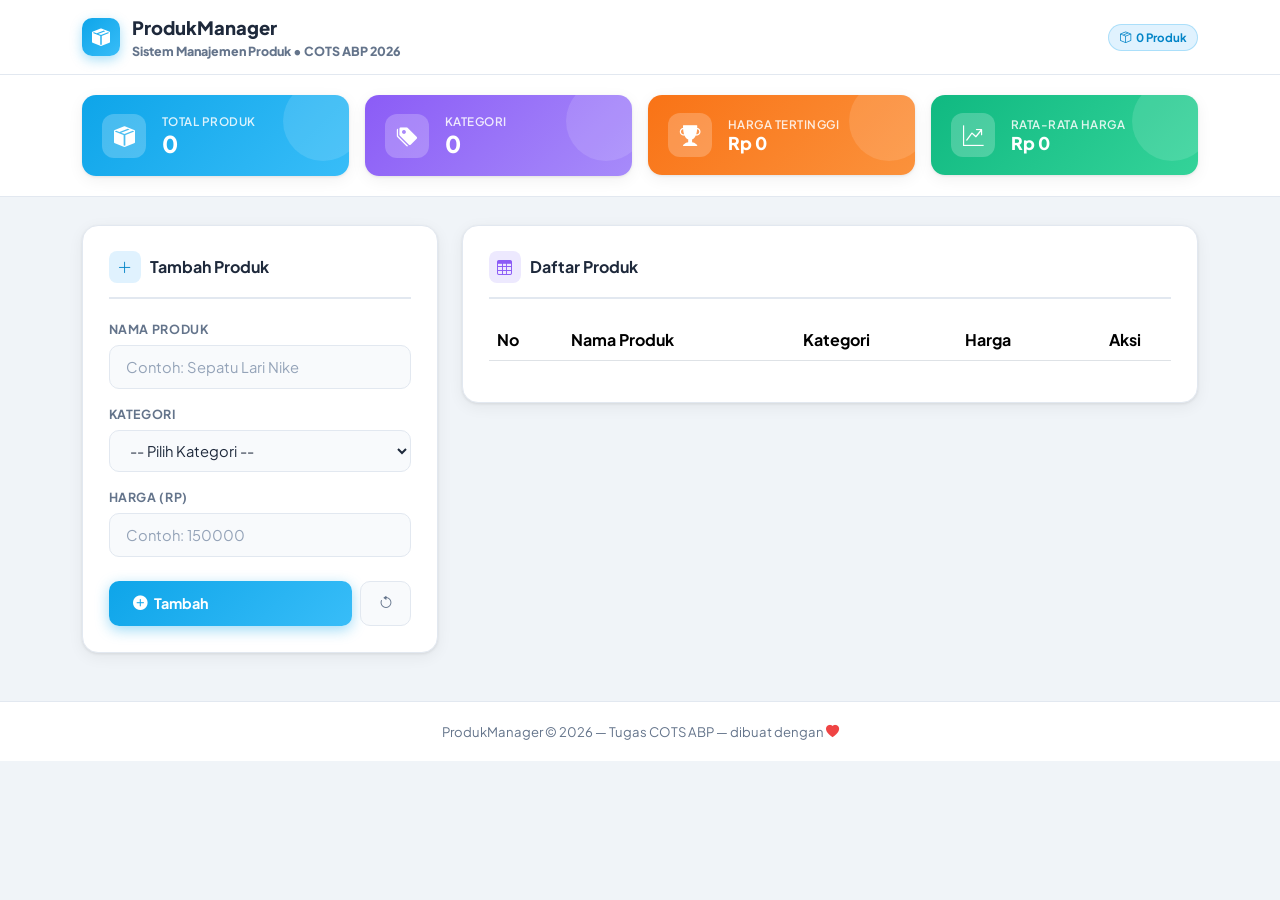
==== COTS/index.html @ b5a3f066 "cots" ====
<!DOCTYPE html>
<html lang="id">
<head>
  <meta charset="UTF-8" />
  <meta name="viewport" content="width=device-width, initial-scale=1.0" />
  <title>Manajemen Produk | COTS</title>
  <meta name="description" content="Halaman manajemen data produk dengan fitur CRUD, pencarian, dan pagination." />

  <!-- Google Fonts -->
  <link href="https://fonts.googleapis.com/css2?family=Plus+Jakarta+Sans:wght@300;400;500;600;700;800&display=swap" rel="stylesheet" />

  <!-- Bootstrap 5 -->
  <link href="https://cdn.jsdelivr.net/npm/bootstrap@5.3.3/dist/css/bootstrap.min.css" rel="stylesheet" />

  <!-- Bootstrap Icons -->
  <link href="https://cdn.jsdelivr.net/npm/bootstrap-icons@1.11.3/font/bootstrap-icons.min.css" rel="stylesheet" />

  <!-- DataTables CSS -->
  <link href="https://cdn.datatables.net/1.13.8/css/dataTables.bootstrap5.min.css" rel="stylesheet" />
  <link href="https://cdn.datatables.net/responsive/2.5.0/css/responsive.bootstrap5.min.css" rel="stylesheet" />

  <!-- Custom CSS -->
  <link href="style.css" rel="stylesheet" />
</head>
<body>

<!-- ══════════ NAVBAR ══════════ -->
<nav class="navbar-custom">
  <div class="container d-flex align-items-center justify-content-between">
    <a href="#" class="navbar-brand-logo">
      <div class="brand-icon"><i class="bi bi-box-seam-fill"></i></div>
      <div>
        <div>ProdukManager</div>
        <div class="navbar-tagline">Sistem Manajemen Produk &bull; COTS ABP 2026</div>
      </div>
    </a>
    <span class="nav-badge" id="navBadge"><i class="bi bi-box-seam me-1"></i>0 Produk</span>
  </div>
</nav>

<!-- ══════════ STATS (2 kolom × 2 baris) ══════════ -->
<section class="stats-section">
  <div class="container">
    <div class="row g-3">
      <div class="col-6 col-md-3">
        <div class="stat-card stat-card-1">
          <div class="stat-icon-box"><i class="bi bi-box-seam-fill"></i></div>
          <div>
            <div class="stat-label">Total Produk</div>
            <div class="stat-value" id="statTotal">0</div>
          </div>
        </div>
      </div>
      <div class="col-6 col-md-3">
        <div class="stat-card stat-card-2">
          <div class="stat-icon-box"><i class="bi bi-tags-fill"></i></div>
          <div>
            <div class="stat-label">Kategori</div>
            <div class="stat-value" id="statKategori">0</div>
          </div>
        </div>
      </div>
      <div class="col-6 col-md-3">
        <div class="stat-card stat-card-3">
          <div class="stat-icon-box"><i class="bi bi-trophy-fill"></i></div>
          <div>
            <div class="stat-label">Harga Tertinggi</div>
            <div class="stat-value" id="statMax" style="font-size:1.1rem;">Rp 0</div>
          </div>
        </div>
      </div>
      <div class="col-6 col-md-3">
        <div class="stat-card stat-card-4">
          <div class="stat-icon-box"><i class="bi bi-graph-up-arrow"></i></div>
          <div>
            <div class="stat-label">Rata-rata Harga</div>
            <div class="stat-value" id="statAvg" style="font-size:1.1rem;">Rp 0</div>
          </div>
        </div>
      </div>
    </div>
  </div>
</section>

<!-- ══════════ MAIN CONTENT ══════════ -->
<main class="main-area">
  <div class="container">
    <div class="row g-4 align-items-start">

      <!-- ── FORM INPUT (Kiri) ── -->
      <div class="col-lg-4">
        <div class="card-custom">
          <div class="section-heading">
            <div class="head-icon head-icon-blue"><i class="bi bi-plus-lg"></i></div>
            <span id="formTitle">Tambah Produk</span>
          </div>

          <!-- Edit Mode Banner -->
          <div class="edit-mode-banner" id="editBanner">
            <i class="bi bi-pencil-square"></i>
            <span>Mode Edit Aktif</span>
            <button class="btn-cancel-edit" onclick="cancelEdit()">
              <i class="bi bi-x-lg"></i> Batal
            </button>
          </div>

          <form id="productForm" novalidate>
            <input type="hidden" id="editId" />

            <div class="mb-3">
              <label class="form-label-custom" for="namaProduk">Nama Produk</label>
              <input type="text" id="namaProduk" class="form-control-custom"
                placeholder="Contoh: Sepatu Lari Nike" />
              <div class="err-msg" id="errNama">
                <i class="bi bi-exclamation-circle me-1"></i>Nama produk tidak boleh kosong.
              </div>
            </div>

            <div class="mb-3">
              <label class="form-label-custom" for="kategori">Kategori</label>
              <select id="kategori" class="form-select-custom">
                <option value="" disabled selected>-- Pilih Kategori --</option>
                <option value="Elektronik">Elektronik</option>
                <option value="Pakaian">Pakaian</option>
                <option value="Makanan">Makanan</option>
                <option value="Minuman">Minuman</option>
                <option value="Olahraga">Olahraga</option>
                <option value="Kecantikan">Kecantikan</option>
                <option value="Lainnya">Lainnya</option>
              </select>
              <div class="err-msg" id="errKategori">
                <i class="bi bi-exclamation-circle me-1"></i>Pilih kategori terlebih dahulu.
              </div>
            </div>

            <div class="mb-4">
              <label class="form-label-custom" for="harga">Harga (Rp)</label>
              <input type="number" id="harga" class="form-control-custom"
                placeholder="Contoh: 150000" min="0" />
              <div class="err-msg" id="errHarga">
                <i class="bi bi-exclamation-circle me-1"></i>Masukkan harga yang valid (≥ 0).
              </div>
            </div>

            <div class="d-flex gap-2">
              <button type="submit" class="btn-submit flex-grow-1" id="btnSubmit">
                <i class="bi bi-plus-circle-fill"></i> Tambah
              </button>
              <button type="button" class="btn-reset-form" onclick="resetForm()" title="Reset Form">
                <i class="bi bi-arrow-counterclockwise"></i>
              </button>
            </div>
          </form>
        </div>
      </div>

      <!-- ── TABEL PRODUK (Kanan) ── -->
      <div class="col-lg-8">
        <div class="card-custom">
          <div class="section-heading">
            <div class="head-icon head-icon-violet"><i class="bi bi-table"></i></div>
            <span>Daftar Produk</span>
          </div>

          <div class="table-responsive">
            <table id="produkTable" class="table w-100" style="border-collapse:collapse;">
              <thead>
                <tr>
                  <th>No</th>
                  <th>Nama Produk</th>
                  <th>Kategori</th>
                  <th>Harga</th>
                  <th style="text-align:center;">Aksi</th>
                </tr>
              </thead>
              <tbody id="produkBody"></tbody>
            </table>
          </div>
        </div>
      </div>

    </div>
  </div>
</main>

<!-- ══════════ MODAL HAPUS ══════════ -->
<div class="modal fade" id="deleteModal" tabindex="-1" aria-hidden="true">
  <div class="modal-dialog modal-dialog-centered">
    <div class="modal-content">
      <div class="modal-header">
        <div class="d-flex align-items-center gap-3">
          <div style="width:40px;height:40px;border-radius:10px;background:#fee2e2;display:grid;place-items:center;color:#dc2626;font-size:1.2rem;flex-shrink:0;">
            <i class="bi bi-trash3-fill"></i>
          </div>
          <div>
            <div class="fw-bold" style="color:#1e293b;">Hapus Produk</div>
            <div style="font-size:.82rem;color:#64748b;">Tindakan ini tidak dapat dibatalkan.</div>
          </div>
        </div>
      </div>
      <div class="modal-body" style="color:#64748b;font-size:.92rem;">
        Apakah kamu yakin ingin menghapus produk
        <strong id="deleteProductName" style="color:#1e293b;"></strong>?
      </div>
      <div class="modal-footer gap-2">
        <button type="button" class="btn-reset-form" data-bs-dismiss="modal">Batal</button>
        <button type="button" id="confirmDelete" class="btn-hapus-modal">
          <i class="bi bi-trash3-fill"></i> Ya, Hapus
        </button>
      </div>
    </div>
  </div>
</div>

<!-- ══════════ TOAST STACK ══════════ -->
<div class="toast-stack" id="toastStack"></div>

<!-- ══════════ FOOTER ══════════ -->
<footer>
  <div class="container">
    ProdukManager &copy; 2026 &mdash; Tugas COTS ABP &mdash;
    dibuat dengan <i class="bi bi-heart-fill" style="color:#ef4444;"></i>
  </div>
</footer>

<!-- ══════════ SCRIPTS ══════════ -->
<!-- jQuery -->
<script src="https://code.jquery.com/jquery-3.7.1.min.js"></script>
<!-- Bootstrap Bundle -->
<script src="https://cdn.jsdelivr.net/npm/bootstrap@5.3.3/dist/js/bootstrap.bundle.min.js"></script>
<!-- DataTables -->
<script src="https://cdn.datatables.net/1.13.8/js/jquery.dataTables.min.js"></script>
<script src="https://cdn.datatables.net/1.13.8/js/dataTables.bootstrap5.min.js"></script>
<script src="https://cdn.datatables.net/responsive/2.5.0/js/dataTables.responsive.min.js"></script>
<script src="https://cdn.datatables.net/responsive/2.5.0/js/responsive.bootstrap5.min.js"></script>
<!-- Custom JS -->
<script src="script.js"></script>

</body>
</html>
---- COTS/style.css ----
/* ══════════════════════════════════════════════
   style.css — Manajemen Produk | COTS ABP 2026
   ══════════════════════════════════════════════ */

/* ── CSS Variables ── */
:root {
  --primary:       #0ea5e9;
  --primary-dark:  #0284c7;
  --primary-light: #e0f2fe;
  --secondary:     #8b5cf6;
  --accent:        #f97316;
  --success:       #10b981;
  --warning:       #f59e0b;
  --danger:        #ef4444;
  --bg:            #f0f4f8;
  --bg-card:       #ffffff;
  --bg-input:      #f8fafc;
  --text-main:     #1e293b;
  --text-muted:    #64748b;
  --border:        #e2e8f0;
  --shadow:        0 1px 3px rgba(0,0,0,.08), 0 4px 16px rgba(0,0,0,.06);
  --shadow-lg:     0 8px 32px rgba(0,0,0,.12);
  --grad-blue:     linear-gradient(135deg, #0ea5e9 0%, #38bdf8 100%);
  --grad-violet:   linear-gradient(135deg, #8b5cf6 0%, #a78bfa 100%);
  --grad-orange:   linear-gradient(135deg, #f97316 0%, #fb923c 100%);
  --grad-green:    linear-gradient(135deg, #10b981 0%, #34d399 100%);
}

/* ── Reset ── */
* { box-sizing: border-box; margin: 0; padding: 0; }

body {
  font-family: 'Plus Jakarta Sans', sans-serif;
  background: var(--bg);
  color: var(--text-main);
  min-height: 100vh;
}

/* ══ NAVBAR ══ */
.navbar-custom {
  background: #fff;
  border-bottom: 1px solid var(--border);
  padding: .875rem 0;
  box-shadow: 0 1px 8px rgba(0,0,0,.06);
}
.navbar-brand-logo {
  display: flex;
  align-items: center;
  gap: .75rem;
  font-weight: 800;
  font-size: 1.15rem;
  color: var(--text-main) !important;
  text-decoration: none;
}
.brand-icon {
  width: 38px; height: 38px;
  background: var(--grad-blue);
  border-radius: 10px;
  display: grid;
  place-items: center;
  font-size: 1.1rem;
  color: #fff;
  box-shadow: 0 4px 12px rgba(14,165,233,.35);
}
.nav-badge {
  background: var(--primary-light);
  color: var(--primary-dark);
  font-size: .72rem;
  font-weight: 700;
  padding: .25rem .65rem;
  border-radius: 999px;
  border: 1px solid rgba(14,165,233,.25);
}
.navbar-tagline {
  font-size: .78rem;
  color: var(--text-muted);
}

/* ══ STATS SECTION ══ */
.stats-section {
  background: #fff;
  border-bottom: 1px solid var(--border);
  padding: 1.25rem 0;
}
.stat-card {
  border-radius: 14px;
  padding: 1.1rem 1.25rem;
  display: flex;
  align-items: center;
  gap: 1rem;
  color: #fff;
  position: relative;
  overflow: hidden;
  transition: transform .2s, box-shadow .2s;
  box-shadow: var(--shadow);
}
.stat-card:hover {
  transform: translateY(-3px);
  box-shadow: var(--shadow-lg);
}
.stat-card::after {
  content: '';
  position: absolute;
  right: -14px; top: -14px;
  width: 80px; height: 80px;
  border-radius: 50%;
  background: rgba(255,255,255,.12);
}
.stat-card-1 { background: var(--grad-blue); }
.stat-card-2 { background: var(--grad-violet); }
.stat-card-3 { background: var(--grad-orange); }
.stat-card-4 { background: var(--grad-green); }

.stat-icon-box {
  width: 44px; height: 44px;
  border-radius: 12px;
  background: rgba(255,255,255,.22);
  display: grid;
  place-items: center;
  font-size: 1.3rem;
  flex-shrink: 0;
}
.stat-label {
  font-size: .73rem;
  font-weight: 600;
  opacity: .85;
  text-transform: uppercase;
  letter-spacing: .04em;
}
.stat-value {
  font-size: 1.45rem;
  font-weight: 800;
  line-height: 1.2;
}

/* ══ MAIN AREA ══ */
.main-area { padding: 1.75rem 0 3rem; }

/* ══ CARD ══ */
.card-custom {
  background: var(--bg-card);
  border: 1px solid var(--border);
  border-radius: 16px;
  padding: 1.6rem;
  box-shadow: var(--shadow);
  transition: box-shadow .2s;
}
.card-custom:hover { box-shadow: var(--shadow-lg); }

.section-heading {
  font-size: 1rem;
  font-weight: 700;
  color: var(--text-main);
  display: flex;
  align-items: center;
  gap: .6rem;
  margin-bottom: 1.3rem;
  padding-bottom: .85rem;
  border-bottom: 2px solid var(--border);
}
.section-heading .head-icon {
  width: 32px; height: 32px;
  border-radius: 8px;
  display: grid;
  place-items: center;
  font-size: .95rem;
}
.head-icon-blue   { background: var(--primary-light); color: var(--primary-dark); }
.head-icon-violet { background: #ede9fe; color: var(--secondary); }

/* ══ FORM ══ */
.form-label-custom {
  display: block;
  font-size: .78rem;
  font-weight: 700;
  color: var(--text-muted);
  text-transform: uppercase;
  letter-spacing: .05em;
  margin-bottom: .4rem;
}
.form-control-custom,
.form-select-custom {
  width: 100%;
  background: var(--bg-input);
  border: 1.5px solid var(--border);
  border-radius: 10px;
  color: var(--text-main);
  padding: .62rem 1rem;
  font-size: .92rem;
  font-family: inherit;
  transition: border-color .2s, box-shadow .2s, background .2s;
}
.form-control-custom:focus,
.form-select-custom:focus {
  outline: none;
  border-color: var(--primary);
  box-shadow: 0 0 0 3px rgba(14,165,233,.18);
  background: #fff;
}
.form-control-custom::placeholder { color: #94a3b8; }
.form-select-custom option { background: #fff; color: var(--text-main); }

.err-msg {
  display: none;
  font-size: .79rem;
  color: var(--danger);
  margin-top: .3rem;
}

.btn-submit {
  background: var(--grad-blue);
  border: none;
  border-radius: 10px;
  color: #fff;
  font-weight: 700;
  font-size: .9rem;
  font-family: inherit;
  padding: .68rem 1.5rem;
  cursor: pointer;
  display: inline-flex;
  align-items: center;
  gap: .45rem;
  box-shadow: 0 4px 14px rgba(14,165,233,.4);
  transition: all .2s;
}
.btn-submit:hover {
  transform: translateY(-2px);
  box-shadow: 0 8px 20px rgba(14,165,233,.5);
  color: #fff;
}
.btn-reset-form {
  background: var(--bg-input);
  border: 1.5px solid var(--border);
  border-radius: 10px;
  color: var(--text-muted);
  font-weight: 600;
  font-size: .9rem;
  font-family: inherit;
  padding: .68rem 1.1rem;
  cursor: pointer;
  display: inline-flex;
  align-items: center;
  gap: .4rem;
  transition: all .2s;
}
.btn-reset-form:hover {
  background: var(--border);
  color: var(--text-main);
}

/* ══ EDIT BANNER ══ */
.edit-mode-banner {
  display: none;
  align-items: center;
  gap: .6rem;
  background: #eff6ff;
  border: 1.5px solid #93c5fd;
  border-radius: 10px;
  padding: .55rem 1rem;
  font-size: .84rem;
  color: #1d4ed8;
  margin-bottom: 1rem;
  font-weight: 600;
}
.edit-mode-banner.show { display: flex; }
.edit-mode-banner .btn-cancel-edit {
  margin-left: auto;
  background: none;
  border: none;
  color: #1d4ed8;
  cursor: pointer;
  font-size: .82rem;
  display: flex;
  align-items: center;
  gap: .3rem;
  font-weight: 600;
}

/* ══ DATATABLE OVERRIDES ══ */
.dataTables_wrapper { color: var(--text-main); font-size: .9rem; }
.dataTables_filter label,
.dataTables_length label,
.dataTables_info { color: var(--text-muted); font-size: .83rem; }

.dataTables_filter input {
  background: var(--bg-input) !important;
  border: 1.5px solid var(--border) !important;
  border-radius: 8px !important;
  color: var(--text-main) !important;
  padding: .35rem .8rem !important;
  margin-left: .4rem;
  font-family: inherit;
}
.dataTables_filter input:focus {
  border-color: var(--primary) !important;
  box-shadow: 0 0 0 3px rgba(14,165,233,.15) !important;
  outline: none !important;
}
.dataTables_length select {
  background: var(--bg-input) !important;
  border: 1.5px solid var(--border) !important;
  border-radius: 8px !important;
  color: var(--text-main) !important;
  padding: .28rem .5rem !important;
}

table.dataTable thead th {
  background: #f8fafc;
  color: var(--text-muted);
  font-size: .76rem;
  font-weight: 700;
  text-transform: uppercase;
  letter-spacing: .05em;
  border-bottom: 2px solid var(--border) !important;
  padding: .8rem 1rem;
}
table.dataTable tbody tr {
  background: #fff;
  transition: background .12s;
}
table.dataTable tbody tr:hover { background: #f0f9ff; }
table.dataTable tbody td {
  padding: .8rem 1rem;
  vertical-align: middle;
  border-top: 1px solid var(--border) !important;
  color: var(--text-main);
}
table.dataTable.no-footer { border-bottom: 1px solid var(--border); }

.dataTables_paginate .paginate_button {
  background: #fff !important;
  border: 1.5px solid var(--border) !important;
  border-radius: 7px !important;
  color: var(--text-muted) !important;
  margin: 0 2px !important;
  padding: .28rem .65rem !important;
  transition: all .15s !important;
}
.dataTables_paginate .paginate_button:hover {
  background: var(--primary) !important;
  border-color: var(--primary) !important;
  color: #fff !important;
}
.dataTables_paginate .paginate_button.current {
  background: var(--grad-blue) !important;
  border-color: var(--primary) !important;
  color: #fff !important;
  font-weight: 700 !important;
}
.dataTables_paginate .paginate_button.disabled {
  opacity: .4 !important;
  cursor: not-allowed !important;
}

/* ══ BADGES ══ */
.badge-kategori {
  font-size: .73rem;
  font-weight: 700;
  padding: .32rem .72rem;
  border-radius: 999px;
  display: inline-block;
}
.badge-elektronik { background: #e0f2fe; color: #0369a1; }
.badge-pakaian    { background: #fce7f3; color: #be185d; }
.badge-makanan    { background: #d1fae5; color: #065f46; }
.badge-minuman    { background: #fef3c7; color: #92400e; }
.badge-olahraga   { background: #ede9fe; color: #6d28d9; }
.badge-kecantikan { background: #fce7f3; color: #9d174d; }
.badge-lainnya    { background: #f1f5f9; color: #475569; }

/* ══ ACTION BUTTONS ══ */
.btn-action {
  width: 32px; height: 32px;
  border-radius: 8px;
  border: none;
  display: inline-grid;
  place-items: center;
  font-size: .88rem;
  cursor: pointer;
  transition: all .2s;
}
.btn-edit-row   { background: #e0f2fe; color: #0284c7; }
.btn-edit-row:hover   { background: var(--primary); color: #fff; transform: scale(1.08); }
.btn-delete-row { background: #fee2e2; color: #dc2626; }
.btn-delete-row:hover { background: var(--danger);  color: #fff; transform: scale(1.08); }

/* ══ TOAST ══ */
.toast-stack {
  position: fixed;
  bottom: 1.5rem;
  right: 1.5rem;
  z-index: 9999;
  display: flex;
  flex-direction: column;
  gap: .5rem;
}
.toast-item {
  background: #fff;
  border: 1px solid var(--border);
  border-radius: 12px;
  padding: .8rem 1.1rem;
  display: flex;
  align-items: center;
  gap: .7rem;
  min-width: 260px;
  box-shadow: var(--shadow-lg);
  animation: slideUp .3s ease, fadeOut .4s ease 2.8s forwards;
  font-size: .88rem;
  font-weight: 500;
  color: var(--text-main);
}
.toast-icon-wrap {
  width: 32px; height: 32px;
  border-radius: 8px;
  display: grid;
  place-items: center;
  font-size: .95rem;
  flex-shrink: 0;
}
.toast-success .toast-icon-wrap { background: #d1fae5; color: #059669; }
.toast-danger  .toast-icon-wrap { background: #fee2e2; color: #dc2626; }
.toast-info    .toast-icon-wrap { background: #e0f2fe; color: #0284c7; }

@keyframes slideUp {
  from { opacity: 0; transform: translateY(16px); }
  to   { opacity: 1; transform: translateY(0); }
}
@keyframes fadeOut {
  from { opacity: 1; }
  to   { opacity: 0; pointer-events: none; }
}

/* ══ MODAL ══ */
.modal-content  { border-radius: 16px; border: 1px solid var(--border); box-shadow: var(--shadow-lg); }
.modal-header   { border-bottom: 1px solid var(--border); }
.modal-footer   { border-top: 1px solid var(--border); }
.btn-hapus-modal {
  background: linear-gradient(135deg, #ef4444, #f87171);
  border: none;
  border-radius: 10px;
  color: #fff;
  font-weight: 700;
  font-size: .9rem;
  font-family: inherit;
  padding: .65rem 1.4rem;
  cursor: pointer;
  display: inline-flex;
  align-items: center;
  gap: .4rem;
  box-shadow: 0 4px 14px rgba(239,68,68,.35);
  transition: all .2s;
}
.btn-hapus-modal:hover {
  transform: translateY(-2px);
  box-shadow: 0 8px 20px rgba(239,68,68,.45);
}

/* ══ EMPTY STATE ══ */
.empty-state { text-align: center; padding: 2.5rem 1rem; }
.empty-state i { font-size: 2.5rem; color: #cbd5e1; margin-bottom: .8rem; display: block; }
.empty-state p { color: var(--text-muted); font-size: .88rem; }

/* ══ FOOTER ══ */
footer {
  background: #fff;
  border-top: 1px solid var(--border);
  padding: 1.25rem 0;
  text-align: center;
  color: var(--text-muted);
  font-size: .82rem;
}

/* ══ RESPONSIVE ══ */
@media (max-width: 767px) {
  .stat-value { font-size: 1.15rem; }
}
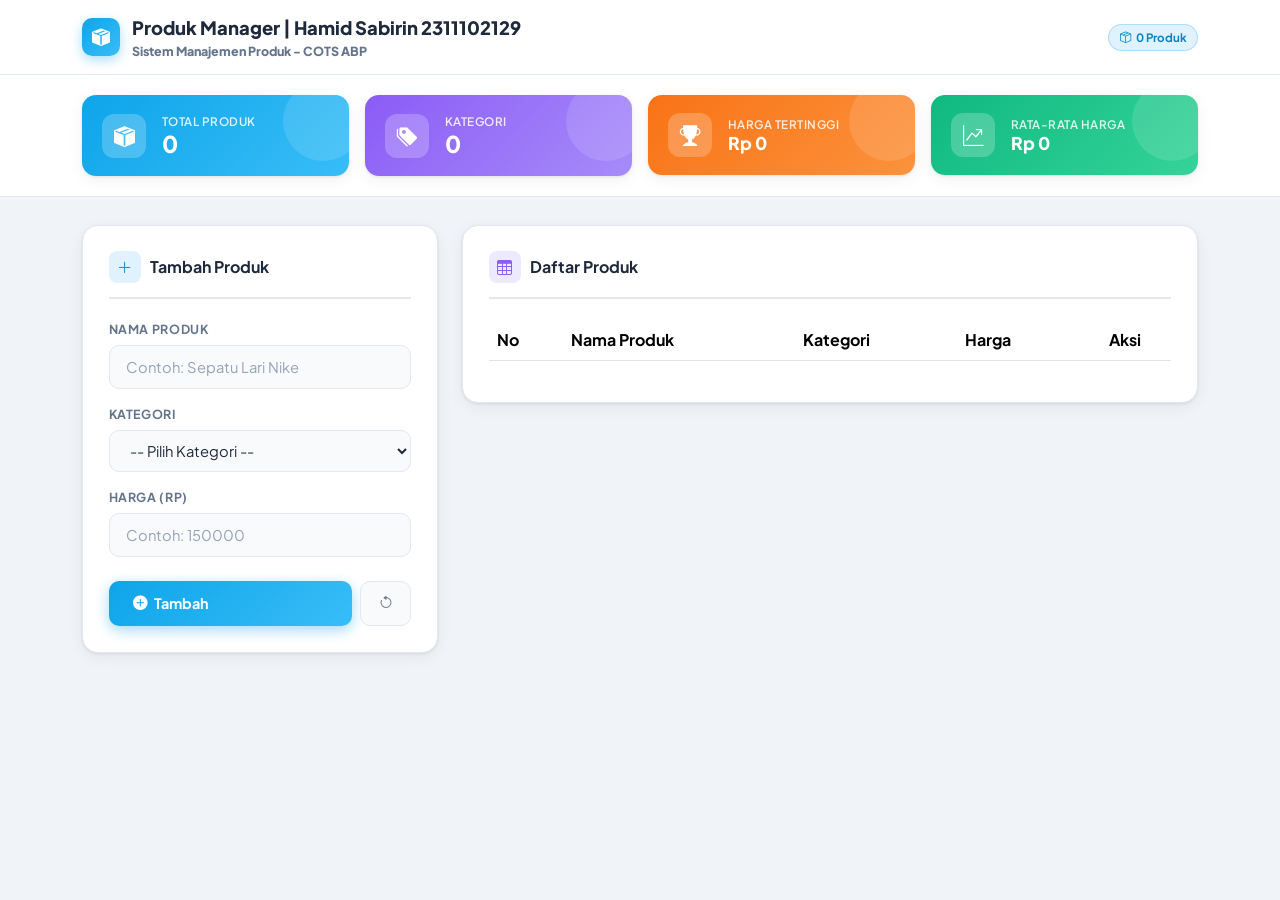
==== commit 6984b837: "cots" ====
--- a/COTS/index.html
+++ b/COTS/index.html
@@ -30,8 +30,8 @@
     <a href="#" class="navbar-brand-logo">
       <div class="brand-icon"><i class="bi bi-box-seam-fill"></i></div>
       <div>
-        <div>ProdukManager</div>
-        <div class="navbar-tagline">Sistem Manajemen Produk &bull; COTS ABP 2026</div>
+        <div>Produk Manager | Hamid Sabirin 2311102129</div>
+        <div class="navbar-tagline">Sistem Manajemen Produk - COTS ABP</div>
       </div>
     </a>
     <span class="nav-badge" id="navBadge"><i class="bi bi-box-seam me-1"></i>0 Produk</span>
@@ -215,14 +215,6 @@
 <!-- ══════════ TOAST STACK ══════════ -->
 <div class="toast-stack" id="toastStack"></div>
 
-<!-- ══════════ FOOTER ══════════ -->
-<footer>
-  <div class="container">
-    ProdukManager &copy; 2026 &mdash; Tugas COTS ABP &mdash;
-    dibuat dengan <i class="bi bi-heart-fill" style="color:#ef4444;"></i>
-  </div>
-</footer>
-
 <!-- ══════════ SCRIPTS ══════════ -->
 <!-- jQuery -->
 <script src="https://code.jquery.com/jquery-3.7.1.min.js"></script>
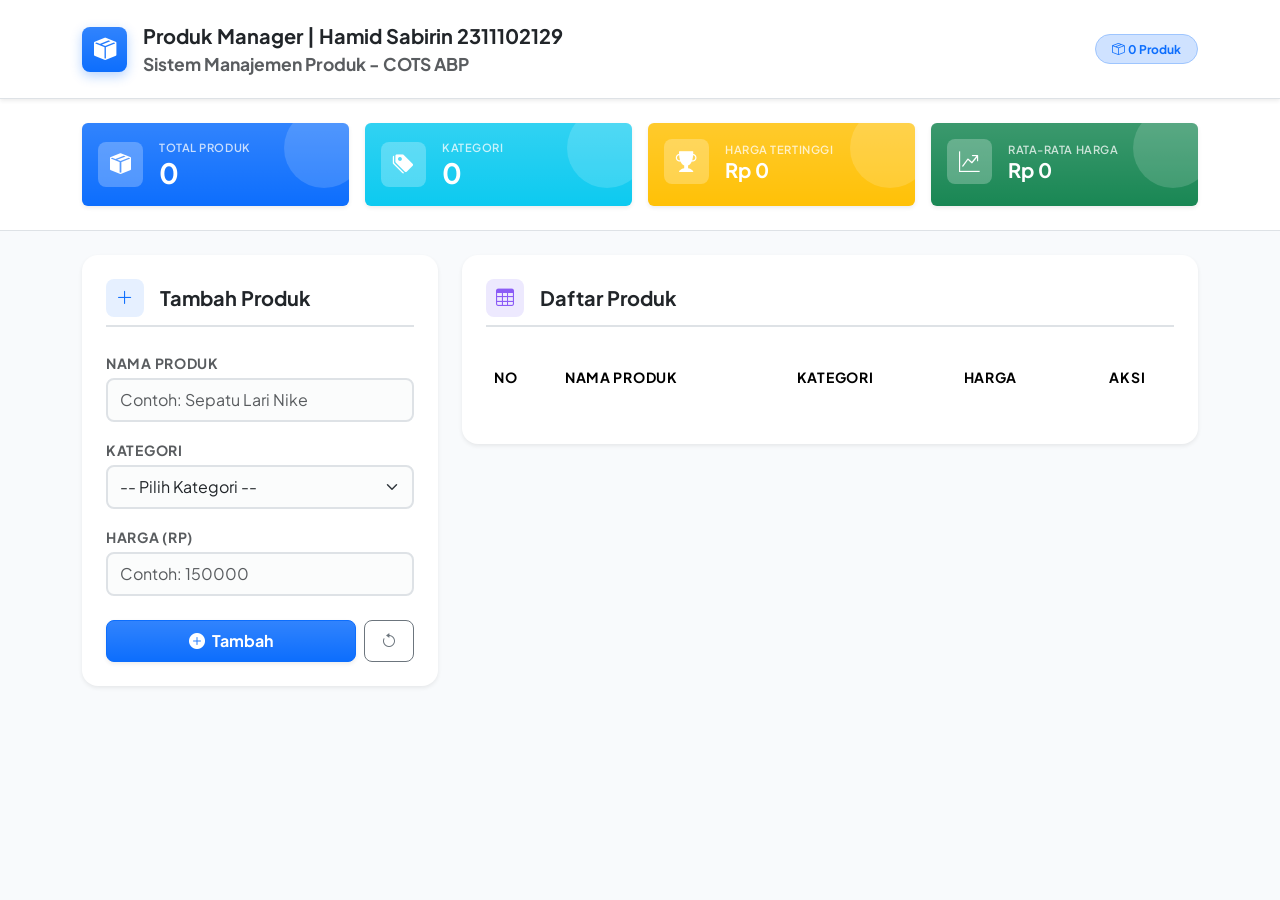
==== commit e2578e89: "COTS" ====
--- a/COTS/index.html
+++ b/COTS/index.html
@@ -25,56 +25,76 @@
 <body>
 
 <!-- ══════════ NAVBAR ══════════ -->
-<nav class="navbar-custom">
+<nav class="navbar navbar-expand-lg navbar-light bg-white border-bottom shadow-sm py-3">
   <div class="container d-flex align-items-center justify-content-between">
-    <a href="#" class="navbar-brand-logo">
-      <div class="brand-icon"><i class="bi bi-box-seam-fill"></i></div>
+    <a href="#" class="navbar-brand d-flex align-items-center gap-3 fw-bold text-dark text-decoration-none">
+      <div class="brand-icon bg-primary bg-gradient rounded-3 place-items-center text-white" style="width:45px;height:45px;box-shadow: 0 4px 12px rgba(13, 110, 253, 0.3);">
+        <i class="bi bi-box-seam-fill" style="font-size: 1.4rem;"></i>
+      </div>
       <div>
-        <div>Produk Manager | Hamid Sabirin 2311102129</div>
-        <div class="navbar-tagline">Sistem Manajemen Produk - COTS ABP</div>
+        <div class="fs-5">Produk Manager | Hamid Sabirin 2311102129</div>
+        <div class="small text-muted">Sistem Manajemen Produk - COTS ABP</div>
       </div>
     </a>
-    <span class="nav-badge" id="navBadge"><i class="bi bi-box-seam me-1"></i>0 Produk</span>
+    <span class="badge rounded-pill bg-primary-subtle text-primary border border-primary-subtle px-3 py-2 fw-bold" id="navBadge">
+      <i class="bi bi-box-seam me-1"></i>0 Produk
+    </span>
   </div>
 </nav>
 
 <!-- ══════════ STATS (2 kolom × 2 baris) ══════════ -->
-<section class="stats-section">
+<section class="bg-white border-bottom py-4 mb-4">
   <div class="container">
     <div class="row g-3">
       <div class="col-6 col-md-3">
-        <div class="stat-card stat-card-1">
-          <div class="stat-icon-box"><i class="bi bi-box-seam-fill"></i></div>
-          <div>
-            <div class="stat-label">Total Produk</div>
-            <div class="stat-value" id="statTotal">0</div>
-          </div>
-        </div>
-      </div>
-      <div class="col-6 col-md-3">
-        <div class="stat-card stat-card-2">
-          <div class="stat-icon-box"><i class="bi bi-tags-fill"></i></div>
-          <div>
-            <div class="stat-label">Kategori</div>
-            <div class="stat-value" id="statKategori">0</div>
-          </div>
-        </div>
-      </div>
-      <div class="col-6 col-md-3">
-        <div class="stat-card stat-card-3">
-          <div class="stat-icon-box"><i class="bi bi-trophy-fill"></i></div>
-          <div>
-            <div class="stat-label">Harga Tertinggi</div>
-            <div class="stat-value" id="statMax" style="font-size:1.1rem;">Rp 0</div>
-          </div>
-        </div>
-      </div>
-      <div class="col-6 col-md-3">
-        <div class="stat-card stat-card-4">
-          <div class="stat-icon-box"><i class="bi bi-graph-up-arrow"></i></div>
-          <div>
-            <div class="stat-label">Rata-rata Harga</div>
-            <div class="stat-value" id="statAvg" style="font-size:1.1rem;">Rp 0</div>
+        <div class="card border-0 shadow-sm h-100 bg-primary bg-gradient text-white position-relative overflow-hidden p-3 stat-card-hover">
+          <div class="d-flex align-items-center gap-3">
+            <div class="bg-white bg-opacity-25 rounded-3 place-items-center text-white" style="width:45px;height:45px;font-size:1.3rem;">
+              <i class="bi bi-box-seam-fill"></i>
+            </div>
+            <div>
+              <div class="small fw-semibold text-uppercase opacity-75" style="letter-spacing: 0.05em; font-size: 0.7rem;">Total Produk</div>
+              <div class="h3 fw-bold mb-0" id="statTotal">0</div>
+            </div>
+          </div>
+        </div>
+      </div>
+      <div class="col-6 col-md-3">
+        <div class="card border-0 shadow-sm h-100 bg-info bg-gradient text-white position-relative overflow-hidden p-3 stat-card-hover">
+          <div class="d-flex align-items-center gap-3">
+            <div class="bg-white bg-opacity-25 rounded-3 place-items-center text-white" style="width:45px;height:45px;font-size:1.3rem;">
+              <i class="bi bi-tags-fill"></i>
+            </div>
+            <div>
+              <div class="small fw-semibold text-uppercase opacity-75" style="letter-spacing: 0.05em; font-size: 0.7rem;">Kategori</div>
+              <div class="h3 fw-bold mb-0" id="statKategori">0</div>
+            </div>
+          </div>
+        </div>
+      </div>
+      <div class="col-6 col-md-3">
+        <div class="card border-0 shadow-sm h-100 bg-warning bg-gradient text-white position-relative overflow-hidden p-3 stat-card-hover">
+          <div class="d-flex align-items-center gap-3">
+            <div class="bg-white bg-opacity-25 rounded-3 place-items-center text-white" style="width:45px;height:45px;font-size:1.3rem;">
+              <i class="bi bi-trophy-fill"></i>
+            </div>
+            <div>
+              <div class="small fw-semibold text-uppercase opacity-75" style="letter-spacing: 0.05em; font-size: 0.7rem;">Harga Tertinggi</div>
+              <div class="h5 fw-bold mb-0" id="statMax">Rp 0</div>
+            </div>
+          </div>
+        </div>
+      </div>
+      <div class="col-6 col-md-3">
+        <div class="card border-0 shadow-sm h-100 bg-success bg-gradient text-white position-relative overflow-hidden p-3 stat-card-hover">
+          <div class="d-flex align-items-center gap-3">
+            <div class="bg-white bg-opacity-25 rounded-3 d-grid place-items-center text-white" style="width:45px;height:45px;font-size:1.3rem;">
+              <i class="bi bi-graph-up-arrow"></i>
+            </div>
+            <div>
+              <div class="small fw-semibold text-uppercase opacity-75" style="letter-spacing: 0.05em; font-size: 0.7rem;">Rata-rata Harga</div>
+              <div class="h5 fw-bold mb-0" id="statAvg">Rp 0</div>
+            </div>
           </div>
         </div>
       </div>
@@ -89,17 +109,19 @@
 
       <!-- ── FORM INPUT (Kiri) ── -->
       <div class="col-lg-4">
-        <div class="card-custom">
-          <div class="section-heading">
-            <div class="head-icon head-icon-blue"><i class="bi bi-plus-lg"></i></div>
-            <span id="formTitle">Tambah Produk</span>
+        <div class="card border-0 shadow-sm rounded-4 p-4 mb-4">
+          <div class="d-flex align-items-center gap-3 mb-4 pb-2 border-bottom border-2">
+            <div class="bg-primary bg-opacity-10 text-primary rounded-3 place-items-center" style="width:38px;height:38px; font-size: 1.1rem;">
+              <i class="bi bi-plus-lg"></i>
+            </div>
+            <h5 class="mb-0 fw-bold" id="formTitle">Tambah Produk</h5>
           </div>
 
           <!-- Edit Mode Banner -->
-          <div class="edit-mode-banner" id="editBanner">
+          <div class="alert alert-info d-none align-items-center gap-2 py-2 px-3 mb-4 rounded-3 border-info-subtle shadow-sm" id="editBanner">
             <i class="bi bi-pencil-square"></i>
-            <span>Mode Edit Aktif</span>
-            <button class="btn-cancel-edit" onclick="cancelEdit()">
+            <span class="small fw-bold">Mode Edit Aktif</span>
+            <button type="button" class="btn btn-sm btn-link text-decoration-none ms-auto p-0 small fw-bold" onclick="cancelEdit()">
               <i class="bi bi-x-lg"></i> Batal
             </button>
           </div>
@@ -108,17 +130,17 @@
             <input type="hidden" id="editId" />
 
             <div class="mb-3">
-              <label class="form-label-custom" for="namaProduk">Nama Produk</label>
-              <input type="text" id="namaProduk" class="form-control-custom"
+              <label class="form-label small fw-bold text-muted text-uppercase mb-1" for="namaProduk" style="letter-spacing: 0.05em;">Nama Produk</label>
+              <input type="text" id="namaProduk" class="form-control border-2 bg-light bg-opacity-50 py-2 rounded-3"
                 placeholder="Contoh: Sepatu Lari Nike" />
-              <div class="err-msg" id="errNama">
+              <div class="invalid-feedback d-none" id="errNama">
                 <i class="bi bi-exclamation-circle me-1"></i>Nama produk tidak boleh kosong.
               </div>
             </div>
 
             <div class="mb-3">
-              <label class="form-label-custom" for="kategori">Kategori</label>
-              <select id="kategori" class="form-select-custom">
+              <label class="form-label small fw-bold text-muted text-uppercase mb-1" for="kategori" style="letter-spacing: 0.05em;">Kategori</label>
+              <select id="kategori" class="form-select border-2 bg-light bg-opacity-50 py-2 rounded-3">
                 <option value="" disabled selected>-- Pilih Kategori --</option>
                 <option value="Elektronik">Elektronik</option>
                 <option value="Pakaian">Pakaian</option>
@@ -128,25 +150,25 @@
                 <option value="Kecantikan">Kecantikan</option>
                 <option value="Lainnya">Lainnya</option>
               </select>
-              <div class="err-msg" id="errKategori">
+              <div class="invalid-feedback d-none" id="errKategori">
                 <i class="bi bi-exclamation-circle me-1"></i>Pilih kategori terlebih dahulu.
               </div>
             </div>
 
             <div class="mb-4">
-              <label class="form-label-custom" for="harga">Harga (Rp)</label>
-              <input type="number" id="harga" class="form-control-custom"
+              <label class="form-label small fw-bold text-muted text-uppercase mb-1" for="harga" style="letter-spacing: 0.05em;">Harga (Rp)</label>
+              <input type="number" id="harga" class="form-control border-2 bg-light bg-opacity-50 py-2 rounded-3"
                 placeholder="Contoh: 150000" min="0" />
-              <div class="err-msg" id="errHarga">
+              <div class="invalid-feedback d-none" id="errHarga">
                 <i class="bi bi-exclamation-circle me-1"></i>Masukkan harga yang valid (≥ 0).
               </div>
             </div>
 
             <div class="d-flex gap-2">
-              <button type="submit" class="btn-submit flex-grow-1" id="btnSubmit">
-                <i class="bi bi-plus-circle-fill"></i> Tambah
+              <button type="submit" class="btn btn-primary bg-gradient w-100 py-2 rounded-3 fw-bold shadow-sm" id="btnSubmit">
+                <i class="bi bi-plus-circle-fill me-1"></i> Tambah
               </button>
-              <button type="button" class="btn-reset-form" onclick="resetForm()" title="Reset Form">
+              <button type="button" class="btn btn-outline-secondary px-3 py-2 rounded-3 fw-bold" onclick="resetForm()" title="Reset Form">
                 <i class="bi bi-arrow-counterclockwise"></i>
               </button>
             </div>
@@ -156,21 +178,23 @@
 
       <!-- ── TABEL PRODUK (Kanan) ── -->
       <div class="col-lg-8">
-        <div class="card-custom">
-          <div class="section-heading">
-            <div class="head-icon head-icon-violet"><i class="bi bi-table"></i></div>
-            <span>Daftar Produk</span>
+        <div class="card border-0 shadow-sm rounded-4 p-4">
+          <div class="d-flex align-items-center gap-3 mb-4 pb-2 border-bottom border-2">
+            <div class="bg-violet-light text-violet rounded-3 place-items-center" style="width:38px;height:38px; font-size: 1.1rem;">
+              <i class="bi bi-table"></i>
+            </div>
+            <h5 class="mb-0 fw-bold">Daftar Produk</h5>
           </div>
 
           <div class="table-responsive">
-            <table id="produkTable" class="table w-100" style="border-collapse:collapse;">
-              <thead>
+            <table id="produkTable" class="table table-hover align-middle w-100" style="border-collapse:separate; border-spacing: 0 8px;">
+              <thead class="text-secondary small fw-bold text-uppercase" style="letter-spacing: 0.05em;">
                 <tr>
-                  <th>No</th>
-                  <th>Nama Produk</th>
-                  <th>Kategori</th>
-                  <th>Harga</th>
-                  <th style="text-align:center;">Aksi</th>
+                  <th class="border-0">No</th>
+                  <th class="border-0">Nama Produk</th>
+                  <th class="border-0">Kategori</th>
+                  <th class="border-0">Harga</th>
+                  <th class="border-0 text-center">Aksi</th>
                 </tr>
               </thead>
               <tbody id="produkBody"></tbody>
@@ -186,26 +210,26 @@
 <!-- ══════════ MODAL HAPUS ══════════ -->
 <div class="modal fade" id="deleteModal" tabindex="-1" aria-hidden="true">
   <div class="modal-dialog modal-dialog-centered">
-    <div class="modal-content">
-      <div class="modal-header">
+    <div class="modal-content border-0 shadow-lg rounded-4">
+      <div class="modal-header border-0 pb-0 pt-4 px-4">
         <div class="d-flex align-items-center gap-3">
-          <div style="width:40px;height:40px;border-radius:10px;background:#fee2e2;display:grid;place-items:center;color:#dc2626;font-size:1.2rem;flex-shrink:0;">
+          <div class="bg-danger bg-opacity-10 text-danger rounded-4 place-items-center" style="width:55px;height:55px;font-size:1.6rem;">
             <i class="bi bi-trash3-fill"></i>
           </div>
           <div>
-            <div class="fw-bold" style="color:#1e293b;">Hapus Produk</div>
-            <div style="font-size:.82rem;color:#64748b;">Tindakan ini tidak dapat dibatalkan.</div>
-          </div>
-        </div>
-      </div>
-      <div class="modal-body" style="color:#64748b;font-size:.92rem;">
+            <h5 class="modal-title fw-bold text-dark">Hapus Produk</h5>
+            <p class="small text-muted mb-0">Tindakan ini tidak dapat dibatalkan.</p>
+          </div>
+        </div>
+      </div>
+      <div class="modal-body px-4 py-4 text-secondary">
         Apakah kamu yakin ingin menghapus produk
-        <strong id="deleteProductName" style="color:#1e293b;"></strong>?
-      </div>
-      <div class="modal-footer gap-2">
-        <button type="button" class="btn-reset-form" data-bs-dismiss="modal">Batal</button>
-        <button type="button" id="confirmDelete" class="btn-hapus-modal">
-          <i class="bi bi-trash3-fill"></i> Ya, Hapus
+        <strong id="deleteProductName" class="text-dark"></strong>?
+      </div>
+      <div class="modal-footer border-0 pt-0 pb-4 px-4 gap-2">
+        <button type="button" class="btn btn-light fw-bold px-4 py-2 rounded-3 border" data-bs-dismiss="modal">Batal</button>
+        <button type="button" id="confirmDelete" class="btn btn-danger bg-gradient fw-bold px-4 py-2 rounded-3 shadow-sm">
+          <i class="bi bi-trash3-fill me-1"></i> Ya, Hapus
         </button>
       </div>
     </div>
--- a/COTS/style.css
+++ b/COTS/style.css
@@ -1,34 +1,28 @@
-/* ══════════════════════════════════════════════
-   style.css — Manajemen Produk | COTS ABP 2026
-   ══════════════════════════════════════════════ */
-
-/* ── CSS Variables ── */
 :root {
   --primary:       #0ea5e9;
-  --primary-dark:  #0284c7;
-  --primary-light: #e0f2fe;
   --secondary:     #8b5cf6;
-  --accent:        #f97316;
-  --success:       #10b981;
-  --warning:       #f59e0b;
-  --danger:        #ef4444;
-  --bg:            #f0f4f8;
-  --bg-card:       #ffffff;
-  --bg-input:      #f8fafc;
+  --bg:            #f8fafc;
   --text-main:     #1e293b;
   --text-muted:    #64748b;
   --border:        #e2e8f0;
-  --shadow:        0 1px 3px rgba(0,0,0,.08), 0 4px 16px rgba(0,0,0,.06);
+  --shadow-sm:     0 1px 3px rgba(0,0,0,.08), 0 4px 16px rgba(0,0,0,.06);
   --shadow-lg:     0 8px 32px rgba(0,0,0,.12);
-  --grad-blue:     linear-gradient(135deg, #0ea5e9 0%, #38bdf8 100%);
-  --grad-violet:   linear-gradient(135deg, #8b5cf6 0%, #a78bfa 100%);
-  --grad-orange:   linear-gradient(135deg, #f97316 0%, #fb923c 100%);
-  --grad-green:    linear-gradient(135deg, #10b981 0%, #34d399 100%);
 }
 
-/* ── Reset ── */
-* { box-sizing: border-box; margin: 0; padding: 0; }
+.bg-violet { background-color: var(--secondary) !important; }
+.text-violet { color: var(--secondary) !important; }
+.bg-violet-light { background-color: #ede9fe !important; }
 
+/* ── Centering Helper ── */
+.place-items-center {
+  display: flex !important;
+  align-items: center !important;
+  justify-content: center !important;
+}
+
+.place-items-center i {
+  line-height: 1;
+}
 body {
   font-family: 'Plus Jakarta Sans', sans-serif;
   background: var(--bg);
@@ -36,329 +30,48 @@
   min-height: 100vh;
 }
 
-/* ══ NAVBAR ══ */
-.navbar-custom {
-  background: #fff;
-  border-bottom: 1px solid var(--border);
-  padding: .875rem 0;
-  box-shadow: 0 1px 8px rgba(0,0,0,.06);
+/* ── Enhancement: Stat Card Hover ── */
+.stat-card-hover {
+  transition: transform 0.3s ease, box-shadow 0.3s ease;
+  cursor: default;
 }
-.navbar-brand-logo {
-  display: flex;
-  align-items: center;
-  gap: .75rem;
-  font-weight: 800;
-  font-size: 1.15rem;
-  color: var(--text-main) !important;
-  text-decoration: none;
+.stat-card-hover:hover {
+  transform: translateY(-5px);
+  box-shadow: 0 10px 25px rgba(0,0,0,0.1) !important;
 }
-.brand-icon {
-  width: 38px; height: 38px;
-  background: var(--grad-blue);
-  border-radius: 10px;
-  display: grid;
-  place-items: center;
-  font-size: 1.1rem;
-  color: #fff;
-  box-shadow: 0 4px 12px rgba(14,165,233,.35);
-}
-.nav-badge {
-  background: var(--primary-light);
-  color: var(--primary-dark);
-  font-size: .72rem;
-  font-weight: 700;
-  padding: .25rem .65rem;
-  border-radius: 999px;
-  border: 1px solid rgba(14,165,233,.25);
-}
-.navbar-tagline {
-  font-size: .78rem;
-  color: var(--text-muted);
+.stat-card-hover::after {
+  content: '';
+  position: absolute;
+  right: -15px;
+  top: -15px;
+  width: 80px;
+  height: 80px;
+  border-radius: 50%;
+  background: rgba(255,255,255,0.15);
 }
 
-/* ══ STATS SECTION ══ */
-.stats-section {
+/* ── Enhancement: Table Styling ── */
+#produkTable tr {
   background: #fff;
-  border-bottom: 1px solid var(--border);
-  padding: 1.25rem 0;
+  transition: all 0.2s ease;
 }
-.stat-card {
-  border-radius: 14px;
-  padding: 1.1rem 1.25rem;
-  display: flex;
-  align-items: center;
-  gap: 1rem;
-  color: #fff;
-  position: relative;
-  overflow: hidden;
-  transition: transform .2s, box-shadow .2s;
-  box-shadow: var(--shadow);
+#produkTable tbody tr:hover {
+  background: #f1f5f9;
+  transform: scale(1.005);
 }
-.stat-card:hover {
-  transform: translateY(-3px);
-  box-shadow: var(--shadow-lg);
-}
-.stat-card::after {
-  content: '';
-  position: absolute;
-  right: -14px; top: -14px;
-  width: 80px; height: 80px;
-  border-radius: 50%;
-  background: rgba(255,255,255,.12);
-}
-.stat-card-1 { background: var(--grad-blue); }
-.stat-card-2 { background: var(--grad-violet); }
-.stat-card-3 { background: var(--grad-orange); }
-.stat-card-4 { background: var(--grad-green); }
-
-.stat-icon-box {
-  width: 44px; height: 44px;
-  border-radius: 12px;
-  background: rgba(255,255,255,.22);
-  display: grid;
-  place-items: center;
-  font-size: 1.3rem;
-  flex-shrink: 0;
-}
-.stat-label {
-  font-size: .73rem;
-  font-weight: 600;
-  opacity: .85;
-  text-transform: uppercase;
-  letter-spacing: .04em;
-}
-.stat-value {
-  font-size: 1.45rem;
-  font-weight: 800;
-  line-height: 1.2;
+#produkTable td {
+  border-top: 1px solid var(--border);
 }
 
-/* ══ MAIN AREA ══ */
-.main-area { padding: 1.75rem 0 3rem; }
-
-/* ══ CARD ══ */
-.card-custom {
-  background: var(--bg-card);
-  border: 1px solid var(--border);
-  border-radius: 16px;
-  padding: 1.6rem;
-  box-shadow: var(--shadow);
-  transition: box-shadow .2s;
-}
-.card-custom:hover { box-shadow: var(--shadow-lg); }
-
-.section-heading {
-  font-size: 1rem;
-  font-weight: 700;
-  color: var(--text-main);
-  display: flex;
-  align-items: center;
-  gap: .6rem;
-  margin-bottom: 1.3rem;
-  padding-bottom: .85rem;
-  border-bottom: 2px solid var(--border);
-}
-.section-heading .head-icon {
-  width: 32px; height: 32px;
-  border-radius: 8px;
-  display: grid;
-  place-items: center;
-  font-size: .95rem;
-}
-.head-icon-blue   { background: var(--primary-light); color: var(--primary-dark); }
-.head-icon-violet { background: #ede9fe; color: var(--secondary); }
-
-/* ══ FORM ══ */
-.form-label-custom {
-  display: block;
-  font-size: .78rem;
-  font-weight: 700;
-  color: var(--text-muted);
-  text-transform: uppercase;
-  letter-spacing: .05em;
-  margin-bottom: .4rem;
-}
-.form-control-custom,
-.form-select-custom {
-  width: 100%;
-  background: var(--bg-input);
-  border: 1.5px solid var(--border);
-  border-radius: 10px;
-  color: var(--text-main);
-  padding: .62rem 1rem;
-  font-size: .92rem;
-  font-family: inherit;
-  transition: border-color .2s, box-shadow .2s, background .2s;
-}
-.form-control-custom:focus,
-.form-select-custom:focus {
-  outline: none;
-  border-color: var(--primary);
-  box-shadow: 0 0 0 3px rgba(14,165,233,.18);
-  background: #fff;
-}
-.form-control-custom::placeholder { color: #94a3b8; }
-.form-select-custom option { background: #fff; color: var(--text-main); }
-
-.err-msg {
-  display: none;
-  font-size: .79rem;
-  color: var(--danger);
-  margin-top: .3rem;
-}
-
-.btn-submit {
-  background: var(--grad-blue);
-  border: none;
-  border-radius: 10px;
-  color: #fff;
-  font-weight: 700;
-  font-size: .9rem;
-  font-family: inherit;
-  padding: .68rem 1.5rem;
-  cursor: pointer;
-  display: inline-flex;
-  align-items: center;
-  gap: .45rem;
-  box-shadow: 0 4px 14px rgba(14,165,233,.4);
-  transition: all .2s;
-}
-.btn-submit:hover {
-  transform: translateY(-2px);
-  box-shadow: 0 8px 20px rgba(14,165,233,.5);
-  color: #fff;
-}
-.btn-reset-form {
-  background: var(--bg-input);
-  border: 1.5px solid var(--border);
-  border-radius: 10px;
-  color: var(--text-muted);
-  font-weight: 600;
-  font-size: .9rem;
-  font-family: inherit;
-  padding: .68rem 1.1rem;
-  cursor: pointer;
-  display: inline-flex;
-  align-items: center;
-  gap: .4rem;
-  transition: all .2s;
-}
-.btn-reset-form:hover {
-  background: var(--border);
-  color: var(--text-main);
-}
-
-/* ══ EDIT BANNER ══ */
-.edit-mode-banner {
-  display: none;
-  align-items: center;
-  gap: .6rem;
-  background: #eff6ff;
-  border: 1.5px solid #93c5fd;
-  border-radius: 10px;
-  padding: .55rem 1rem;
-  font-size: .84rem;
-  color: #1d4ed8;
-  margin-bottom: 1rem;
-  font-weight: 600;
-}
-.edit-mode-banner.show { display: flex; }
-.edit-mode-banner .btn-cancel-edit {
-  margin-left: auto;
-  background: none;
-  border: none;
-  color: #1d4ed8;
-  cursor: pointer;
-  font-size: .82rem;
-  display: flex;
-  align-items: center;
-  gap: .3rem;
-  font-weight: 600;
-}
-
-/* ══ DATATABLE OVERRIDES ══ */
-.dataTables_wrapper { color: var(--text-main); font-size: .9rem; }
-.dataTables_filter label,
-.dataTables_length label,
-.dataTables_info { color: var(--text-muted); font-size: .83rem; }
-
-.dataTables_filter input {
-  background: var(--bg-input) !important;
-  border: 1.5px solid var(--border) !important;
-  border-radius: 8px !important;
-  color: var(--text-main) !important;
-  padding: .35rem .8rem !important;
-  margin-left: .4rem;
-  font-family: inherit;
-}
-.dataTables_filter input:focus {
-  border-color: var(--primary) !important;
-  box-shadow: 0 0 0 3px rgba(14,165,233,.15) !important;
-  outline: none !important;
-}
-.dataTables_length select {
-  background: var(--bg-input) !important;
-  border: 1.5px solid var(--border) !important;
-  border-radius: 8px !important;
-  color: var(--text-main) !important;
-  padding: .28rem .5rem !important;
-}
-
-table.dataTable thead th {
-  background: #f8fafc;
-  color: var(--text-muted);
-  font-size: .76rem;
-  font-weight: 700;
-  text-transform: uppercase;
-  letter-spacing: .05em;
-  border-bottom: 2px solid var(--border) !important;
-  padding: .8rem 1rem;
-}
-table.dataTable tbody tr {
-  background: #fff;
-  transition: background .12s;
-}
-table.dataTable tbody tr:hover { background: #f0f9ff; }
-table.dataTable tbody td {
-  padding: .8rem 1rem;
-  vertical-align: middle;
-  border-top: 1px solid var(--border) !important;
-  color: var(--text-main);
-}
-table.dataTable.no-footer { border-bottom: 1px solid var(--border); }
-
-.dataTables_paginate .paginate_button {
-  background: #fff !important;
-  border: 1.5px solid var(--border) !important;
-  border-radius: 7px !important;
-  color: var(--text-muted) !important;
-  margin: 0 2px !important;
-  padding: .28rem .65rem !important;
-  transition: all .15s !important;
-}
-.dataTables_paginate .paginate_button:hover {
-  background: var(--primary) !important;
-  border-color: var(--primary) !important;
-  color: #fff !important;
-}
-.dataTables_paginate .paginate_button.current {
-  background: var(--grad-blue) !important;
-  border-color: var(--primary) !important;
-  color: #fff !important;
-  font-weight: 700 !important;
-}
-.dataTables_paginate .paginate_button.disabled {
-  opacity: .4 !important;
-  cursor: not-allowed !important;
-}
-
-/* ══ BADGES ══ */
+/* ── Badges ── */
 .badge-kategori {
   font-size: .73rem;
   font-weight: 700;
-  padding: .32rem .72rem;
+  padding: .35rem .85rem;
   border-radius: 999px;
   display: inline-block;
+  text-transform: uppercase;
+  letter-spacing: 0.03em;
 }
 .badge-elektronik { background: #e0f2fe; color: #0369a1; }
 .badge-pakaian    { background: #fce7f3; color: #be185d; }
@@ -368,109 +81,96 @@
 .badge-kecantikan { background: #fce7f3; color: #9d174d; }
 .badge-lainnya    { background: #f1f5f9; color: #475569; }
 
-/* ══ ACTION BUTTONS ══ */
+/* ── Action Buttons ── */
 .btn-action {
-  width: 32px; height: 32px;
-  border-radius: 8px;
+  width: 34px; height: 34px;
+  border-radius: 10px;
   border: none;
-  display: inline-grid;
-  place-items: center;
-  font-size: .88rem;
+  display: flex;
+  align-items: center;
+  justify-content: center;
+  font-size: .9rem;
   cursor: pointer;
-  transition: all .2s;
+  transition: all 0.2s;
+  background: #f1f5f9;
 }
-.btn-edit-row   { background: #e0f2fe; color: #0284c7; }
-.btn-edit-row:hover   { background: var(--primary); color: #fff; transform: scale(1.08); }
-.btn-delete-row { background: #fee2e2; color: #dc2626; }
-.btn-delete-row:hover { background: var(--danger);  color: #fff; transform: scale(1.08); }
+.btn-edit-row { color: #0284c7; background: #e0f2fe; }
+.btn-edit-row:hover { background: #0ea5e9; color: #fff; transform: translateY(-2px); }
+.btn-delete-row { color: #dc2626; background: #fee2e2; }
+.btn-delete-row:hover { background: #ef4444; color: #fff; transform: translateY(-2px); }
 
-/* ══ TOAST ══ */
+/* ── Toast Notifications ── */
 .toast-stack {
   position: fixed;
-  bottom: 1.5rem;
-  right: 1.5rem;
-  z-index: 9999;
+  bottom: 2rem;
+  right: 2rem;
+  z-index: 1060;
   display: flex;
   flex-direction: column;
-  gap: .5rem;
+  gap: 0.75rem;
 }
 .toast-item {
   background: #fff;
   border: 1px solid var(--border);
-  border-radius: 12px;
-  padding: .8rem 1.1rem;
+  border-radius: 14px;
+  padding: 1rem 1.25rem;
   display: flex;
   align-items: center;
-  gap: .7rem;
-  min-width: 260px;
+  gap: 0.85rem;
+  min-width: 280px;
   box-shadow: var(--shadow-lg);
-  animation: slideUp .3s ease, fadeOut .4s ease 2.8s forwards;
-  font-size: .88rem;
+  animation: slideIn 0.4s cubic-bezier(0.175, 0.885, 0.32, 1.275), fadeOut 0.5s ease 3s forwards;
+  font-size: 0.9rem;
   font-weight: 500;
-  color: var(--text-main);
 }
 .toast-icon-wrap {
-  width: 32px; height: 32px;
-  border-radius: 8px;
-  display: grid;
-  place-items: center;
-  font-size: .95rem;
+  width: 36px; height: 36px;
+  border-radius: 10px;
+  display: flex;
+  align-items: center;
+  justify-content: center;
+  font-size: 1rem;
   flex-shrink: 0;
 }
 .toast-success .toast-icon-wrap { background: #d1fae5; color: #059669; }
 .toast-danger  .toast-icon-wrap { background: #fee2e2; color: #dc2626; }
 .toast-info    .toast-icon-wrap { background: #e0f2fe; color: #0284c7; }
 
-@keyframes slideUp {
-  from { opacity: 0; transform: translateY(16px); }
-  to   { opacity: 1; transform: translateY(0); }
+@keyframes slideIn {
+  from { opacity: 0; transform: translateX(50px); }
+  to   { opacity: 1; transform: translateX(0); }
 }
 @keyframes fadeOut {
   from { opacity: 1; }
   to   { opacity: 0; pointer-events: none; }
 }
 
-/* ══ MODAL ══ */
-.modal-content  { border-radius: 16px; border: 1px solid var(--border); box-shadow: var(--shadow-lg); }
-.modal-header   { border-bottom: 1px solid var(--border); }
-.modal-footer   { border-top: 1px solid var(--border); }
-.btn-hapus-modal {
-  background: linear-gradient(135deg, #ef4444, #f87171);
-  border: none;
-  border-radius: 10px;
-  color: #fff;
-  font-weight: 700;
-  font-size: .9rem;
-  font-family: inherit;
-  padding: .65rem 1.4rem;
-  cursor: pointer;
-  display: inline-flex;
-  align-items: center;
-  gap: .4rem;
-  box-shadow: 0 4px 14px rgba(239,68,68,.35);
-  transition: all .2s;
+/* ── DataTables Overrides ── */
+.dataTables_wrapper .dataTables_filter input {
+  border: 2px solid var(--border) !important;
+  border-radius: 10px !important;
+  padding: 0.5rem 1rem !important;
+  margin-bottom: 1rem;
 }
-.btn-hapus-modal:hover {
-  transform: translateY(-2px);
-  box-shadow: 0 8px 20px rgba(239,68,68,.45);
+.dataTables_wrapper .dataTables_filter input:focus {
+  border-color: var(--primary) !important;
+  box-shadow: none !important;
+  outline: none;
+}
+.dataTables_paginate .paginate_button {
+  border-radius: 8px !important;
+  margin: 0 3px !important;
+  padding: 0.4rem 0.8rem !important;
+  border: 1px solid var(--border) !important;
+  background: #fff !important;
+}
+.dataTables_paginate .paginate_button.current {
+  background: var(--primary) !important;
+  color: #fff !important;
+  border-color: var(--primary) !important;
 }
 
-/* ══ EMPTY STATE ══ */
-.empty-state { text-align: center; padding: 2.5rem 1rem; }
-.empty-state i { font-size: 2.5rem; color: #cbd5e1; margin-bottom: .8rem; display: block; }
-.empty-state p { color: var(--text-muted); font-size: .88rem; }
-
-/* ══ FOOTER ══ */
-footer {
-  background: #fff;
-  border-top: 1px solid var(--border);
-  padding: 1.25rem 0;
-  text-align: center;
-  color: var(--text-muted);
-  font-size: .82rem;
-}
-
-/* ══ RESPONSIVE ══ */
-@media (max-width: 767px) {
-  .stat-value { font-size: 1.15rem; }
-}
+/* ── Empty State ── */
+.empty-state { text-align: center; padding: 3rem 1rem; }
+.empty-state i { font-size: 3rem; color: #e2e8f0; margin-bottom: 1rem; display: block; }
+.empty-state p { color: var(--text-muted); font-size: 1rem; }
